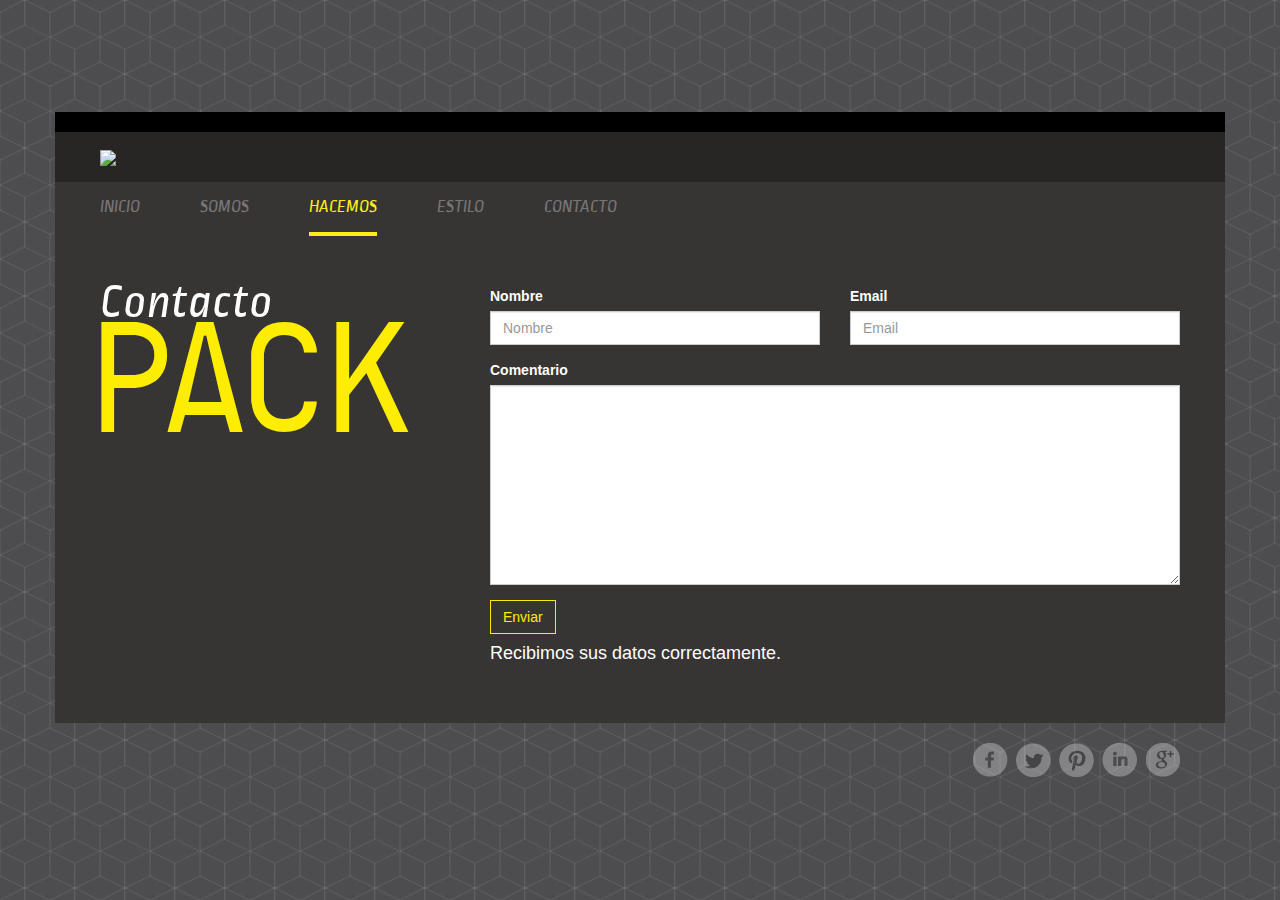
==== contacto.html @ 9d9bdc34 "ya el contacto" ====
<!DOCTYPE html>
<html>
<head>
  <title>Pack Arquitectura</title>
    <meta charset="utf-8">
    <meta http-equiv="X-UA-Compatible" content="IE=edge">
    <meta name="viewport" content="width=device-width, initial-scale=1">
    <!-- jQuery (necessary for Bootstrap's JavaScript plugins) -->
    <script src="https://ajax.googleapis.com/ajax/libs/jquery/1.11.3/jquery.min.js"></script>
    <!-- Include all compiled plugins (below), or include individual files as needed -->
    <script src="js/bootstrap.min.js"></script>
    <script src="js/isotope.pkgd.min.js"></script>

    <!-- Bootstrap -->
    <link href="css/bootstrap.min.css" rel="stylesheet">
    <link href="css/styles.css" rel="stylesheet">
    <link href="css/animate.css" rel="stylesheet">
    <link href="css/responsive.css" rel="stylesheet">
    <meta name="description" content="<%meta_description%>">
    <meta name="keywords" content="<%meta_keywords%>">
    <meta name="robots" content="<%meta_robots%>">
    <!-- HTML5 shim and Respond.js for IE8 support of HTML5 elements and media queries -->
    <!-- WARNING: Respond.js doesn't work if you view the page via file:// -->
    <!--[if lt IE 9]>
      <script src="https://oss.maxcdn.com/html5shiv/3.7.2/html5shiv.min.js"></script>
      <script src="https://oss.maxcdn.com/respond/1.4.2/respond.min.js"></script>
    <![endif]-->

    <script type="text/javascript" defer>
      $(document).ready(function() {
        //enviar el mail
        $('#enviar').click(function(){

            var nombre = $('#nombre').val();
            var email = $('#email').val();
            var mensaje = $('#comentario').val();
            $.post("enviar-datos.php", { nombre: nombre, email: email, mensaje: mensaje }).success(function(){
                $('.form-success').fadeIn('slow');
                $('.contact-content').slideToggle('slow');
            });
            $('.form-success').slideToggle('slow');
        });


        $('.load').fadeIn('slow');
         $('.logo-title h3').addClass('fadeInLeft').fadeIn('slow');
            setTimeout(function(){
              $('.logo-title h2').addClass('fadeInLeft').fadeIn('slow');
            }, 500); 
              
            $('.section-change').click(function(){
              $('.load').fadeIn();
            });
            $('.top').click(function(){
              $('.grid').fadeOut(function() {
                $('.load').fadeIn();
              });
            });
        setTimeout(function(){
          generatePortfolio();
        }, 100);       

        if ($('body').height() < $(window).height()) {
          $('body').height($(window).height());
        };

        $('.grid-item').hover(function() {
          var item = $(this).data('item');
            $('.item-'+item).addClass('show bounceIn');
          }, function() {
            var item = $(this).data('item');
            $('.item-'+item).removeClass('show bounceIn');
          });
      });

      function generatePortfolio(){
        
        var height = $('.1').height();
        $('.violeta').height(height);
        $('.verde').height(height);
        $('.verde2').height(height);
         // init Isotope
        var $grid = $('.grid').isotope({
          itemSelector: '.grid-item',
          layoutMode: 'masonry'
         
        });
        $('.grid').hide();
      
          // filter functions
        var filterFns = {
          // show if number is greater than 50
          numberGreaterThan50: function() {
            var number = $(this).find('.number').text();
            return parseInt( number, 10 ) > 50;
          },
          // show if name ends with -ium
          ium: function() {
            var name = $(this).find('.name').text();
            return name.match( /ium$/ );
          }
        };

        // bind filter button click
        $('#filters').on( 'click', '.button', function() {
          // $('.grid').hide(function() {
            
          // });
          $('.grid').css('visibility', 'visible');
          $('.load').fadeOut('slow', function() {
            $('.grid').fadeIn('slow');
          });
          
          
          


          var filterValue = $( this ).attr('data-filter');
          // use filterFn if matches value
          filterValue = filterFns[ filterValue ] || filterValue;
          $grid.isotope({ filter: filterValue });
        });

      }

    </script>
</head>
<body class="site">
  <div>
    <header class="container">
      <div class="row black"></div>
      <div class="row logo-header">
        <div class="col-md-12 padding45">
          <img src="http://placehold.it/120x60">
        </div>
      </div>
      <div class="row">
        <nav class="navbar navbar-default padding15">
          <div class="container-fluid">
            <!-- Brand and toggle get grouped for better mobile display -->
            <div class="navbar-header">
              <button type="button" class="navbar-toggle collapsed" data-toggle="collapse" data-target="#bs-example-navbar-collapse-1" aria-expanded="false">
                <span class="sr-only">Toggle navigation</span>
                <span class="icon-bar"></span>
                <span class="icon-bar"></span>
                <span class="icon-bar"></span>
              </button>
              <!-- <a class="navbar-brand hidden-sm hidden-md hidden-lg" href="#">Brand</a> -->
            </div>

            <!-- Collect the nav links, forms, and other content for toggling -->
            <div class="collapse navbar-collapse" id="bs-example-navbar-collapse-1">
              <ul class="nav navbar-nav">
                <li><a href="index.html" class="section-change" data-section="inicio">inicio</a></li>
                <li><a href="somos.html" class="section-change" data-section="somos">somos</a></li>
                <li class="active"><a href="hacemos.html" class="section-change" >hacemos</a></li>
                <li><a href="estilo.html" class="section-change" >estilo</a></li>
                <li><a href="#" class="section-change" >contacto</a></li>
              </ul>
       
             
            </div><!-- /.navbar-collapse -->
          </div><!-- /.container-fluid -->
        </nav>
      </div>  
    </header>
    <div class="container">
     
      <div class="load">
    
      <div id="hacemos-text" class="row">
        <div class="col-md-4 col-sm-4 titulo-contacto padding45 animated"><span>Contacto</span><br /><span>PACK</span></div>
        <div class="col-md-8 col-sm-7 padding45 animated">
          <div class="contact-content">
          <div class="row">
            <div class="col-md-6">
              <div class="form-group">
                <label for="nombre">Nombre</label>
                <input type="text" class="form-control" id="nombre" placeholder="Nombre">
              </div>
            </div>
            <div class="col-md-6">
               <div class="form-group">
                  <label for="email">Email</label>
                  <input type="email" class="form-control" id="email" placeholder="Email">
                </div>
            </div>
          </div>
          <div class="row">
            <div class="col-md-12">
            <label for="email">Comentario</label>
              <textarea class="form-control" name="comentario" style="min-height:200px;"></textarea>
              
            </div>
          </div>  
          <div class="row">
            <div class="col-md-12" style="margin-top:15px;">
             <a class="btn btn-default" href="javascript:void(0);" id="enviar">Enviar</a>
            </div>
          </div> 
          
         </div>
         <div class="form-success">
           <h4>Recibimos sus datos correctamente.</h4>
         </div>         
      </div>
      </div>
   
      </div>

     
    </div>
    <footer class="container">
      <div class="row">
        <div class="social col-md-12 padding45">
          <ul>
            <li><a href="" title="Facebook" target="_blank"a><img src="images/facebook-icon.png" /></a></li>
            <li><a href="" title="Twitter" target="_blank"a><img src="images/twitter-icon.png" /></a></li>
            <li><a href="" title="Pinterest" target="_blank"a><img src="images/pinterest-icon.png" /></a></li>
            <li><a href="" title="LinkedIn" target="_blank"a><img src="images/linkedin-icon.png" /></a></li>
            <li><a href="" title="Google+" target="_blank"a><img src="images/google-icon.png" /></a></li>
          </ul>
        </div> 
      </div>
    </footer>
  </div>
</body>
</html>
---- css/styles.css ----
/* FONTS */
@font-face {
    font-family: 'ropa_sansitalic';
    src: url('../fonts/ropasans-italic-webfont.eot');
    src: url('../fonts/ropasans-italic-webfont.eot?#iefix') format('embedded-opentype'),
         url('../fonts/ropasans-italic-webfont.woff2') format('woff2'),
         url('../fonts/ropasans-italic-webfont.woff') format('woff'),
         url('../fonts/ropasans-italic-webfont.ttf') format('truetype'),
         url('../fonts/ropasans-italic-webfont.svg#ropa_sansitalic') format('svg');
    font-weight: normal;
    font-style: normal;

}




@font-face {
    font-family: 'ropa_sansregular';
    src: url('../fonts/ropasans-regular-webfont.eot');
    src: url('../fonts/ropasans-regular-webfont.eot?#iefix') format('embedded-opentype'),
         url('../fonts/ropasans-regular-webfont.woff2') format('woff2'),
         url('../fonts/ropasans-regular-webfont.woff') format('woff'),
         url('../fonts/ropasans-regular-webfont.ttf') format('truetype'),
         url('../fonts/ropasans-regular-webfont.svg#ropa_sansregular') format('svg');
    font-weight: normal;
    font-style: normal;

}

@font-face {
    font-family: 'audimatbold';
    src: url('../fonts/audimat-bold-webfont.eot');
    src: url('../fonts/audimat-bold-webfont.eot?#iefix') format('embedded-opentype'),
         url('../fonts/audimat-bold-webfont.woff2') format('woff2'),
         url('../fonts/audimat-bold-webfont.woff') format('woff'),
         url('../fonts/audimat-bold-webfont.ttf') format('truetype'),
         url('../fonts/audimat-bold-webfont.svg#audimatbold') format('svg');
    font-weight: normal;
    font-style: normal;

}




@font-face {
    font-family: 'audimatbold_italic';
    src: url('../fonts/audimat-bolditalic-webfont.eot');
    src: url('../fonts/audimat-bolditalic-webfont.eot?#iefix') format('embedded-opentype'),
         url('../fonts/audimat-bolditalic-webfont.woff2') format('woff2'),
         url('../fonts/audimat-bolditalic-webfont.woff') format('woff'),
         url('../fonts/audimat-bolditalic-webfont.ttf') format('truetype'),
         url('../fonts/audimat-bolditalic-webfont.svg#audimatbold_italic') format('svg');
    font-weight: normal;
    font-style: normal;

}




@font-face {
    font-family: 'audimatitalic';
    src: url('../fonts/audimat-italic-webfont.eot');
    src: url('../fonts/audimat-italic-webfont.eot?#iefix') format('embedded-opentype'),
         url('../fonts/audimat-italic-webfont.woff2') format('woff2'),
         url('../fonts/audimat-italic-webfont.woff') format('woff'),
         url('../fonts/audimat-italic-webfont.ttf') format('truetype'),
         url('../fonts/audimat-italic-webfont.svg#audimatitalic') format('svg');
    font-weight: normal;
    font-style: normal;

}


@font-face {
    font-family: 'audimatregular';
    src: url('../fonts/audimat-regular-webfont.eot');
    src: url('../fonts/audimat-regular-webfont.eot?#iefix') format('embedded-opentype'),
         url('../fonts/audimat-regular-webfont.woff2') format('woff2'),
         url('../fonts/audimat-regular-webfont.woff') format('woff'),
         url('../fonts/audimat-regular-webfont.ttf') format('truetype'),
         url('../fonts/audimat-regular-webfont.svg#audimatregular') format('svg');
    font-weight: normal;
    font-style: normal;

}

.site {
  background: url(../images/trama.jpg);
  display: table;
  width: 100%;
}

.site > div {
  display: table-cell;
  vertical-align: middle;
}


.home{ 
  background: url(../images/home-background.jpg) no-repeat center center fixed; 
  -webkit-background-size: cover;
  -moz-background-size: cover;
  -o-background-size: cover;
  background-size: cover;
}

.black {
  background-color: #000;
  height: 20px;
}

.logo-header {
  background-color: #282624;
  padding: 15px 0;
}

.amarillo{
  /*background-color: rgba(252,237,24,0.8);*/
	background-color: rgba(251, 240, 84, 0.8);
	height: 500px;
	padding:0 50px;
  display: table;
  width: 100%;
}

.navbar-default .navbar-nav>li>a:focus, .navbar-default .navbar-nav>li>a:hover {
    color: #FCED18;
    transition: all 1s ease;
    background-color: transparent;
  

}
.amarillo > div {
  display: table-cell;
  vertical-align: middle;
}

.amarillo img {
  max-width: 55%;
}


.navbar-default{
  background-color: #373534;
  border:none;
  margin-bottom: 0;
  border-radius: 0;
}

.home .navbar-default{
	background-color: transparent;
	border:none;
	margin-top: 150px;
	margin-bottom: 0;
}

.navbar-default .navbar-nav>.active>a, .navbar-default .navbar-nav>.active>a:focus, .navbar-default .navbar-nav>.active>a:hover {
  color: #FCED18;
  border-bottom: 4px solid #FCED18;
  background-color: transparent;
}

.home .navbar-default .navbar-nav>.active>a, .navbar-default .navbar-nav>.active>a:focus, .navbar-default .navbar-nav>.active>a:hover {
  color: #555;
  border-bottom: 4px solid #FCED18;
  background-color: transparent;
}


.navbar-nav {
  margin-left: -30px;
}

.navbar-nav li a{

	color:#939597;
	font-size:1.3em;
	font-family: 'ropa_sansitalic';
	text-transform: uppercase;
}

.social{
  margin-top: 20px;
}
.social ul li{
  float: left;
  list-style: none;
  margin-left: 8px;
}
.social ul{
  float: right;
  padding: 0;

  
}

#team .col-sm-4 .col-md-12:first-child {
  height: 100%;
}

#team {
  font-family: 'ropa_sansregular';
  font-size: 1.4em;
  color: rgb(237, 237, 237);
}

#team .team-photo > div {
  margin: 0 -15px;
}

#team .team-photo img {
  width: 100%;
}

#team .padding45 {
  padding-top: 5px;
  padding-bottom: 5px;
}

#somos-text,
#estilo-text,
#hacemos-text {
  padding-top: 50px;
  padding-bottom: 50px;
}

#somos-text {
  background-color: #FFED00;
  color: #4A4949;
}

#estilo-text,
#hacemos-text {
  background-color: #373534;
  color: #FFFFFF;
}

#somos-text .col-md-4 span:first-child,
#estilo-text .col-md-4 span:first-child,
#hacemos-text .col-md-4 span:first-child,
.titulo-contacto span:first-child {
  font-family: 'ropa_sansitalic';
  font-size: 3.5em;
  line-height: 0.7em;
}

#somos-text .col-md-4 span:last-child,
#estilo-text .col-md-4 span:last-child,
#hacemos-text .col-md-4 span:last-child,
.titulo-contacto span:last-child {
  font-family: 'audimatregular';
  font-size: 11.5em;
  line-height: 0.7em;
  margin-left: -11px;
}

#estilo-text .col-md-4 span:last-child,
#hacemos-text .col-md-4 span:last-child,
.titulo-contacto span:last-child {
  color: #FFED00;
}

#somos-text .col-md-5,
#estilo-text .col-md-5,
#hacemos-text .col-md-5 {
  font-family: 'ropa_sansregular', Arial;
    padding-top: 30px;
}

#somos-text .col-md-5 span,
#estilo-text .col-md-5 span,
#hacemos-text .col-md-5 span {
  font-family: 'ropa_sansregular', Arial;
  font-size: 0.9em;
  line-height: 0.9em;
}


/* HACEMOS */

#filters{

  background-color: rgba(255,254,0,0.5);
  padding:10px 0;
  padding-left: 250px;
}

#filters button{
  background-color: transparent;;
  border: none;
  color: #fff;
  font-size: 1.3em;
  font-family: 'ropa_sansitalic';
  text-transform: uppercase;
  outline-width: 0;
  padding: 1px 15px;


}

.show{display: block;}
.hidden{display: block;}
.load-hide{
  height: 0;
  transition:all .5s ease;
}
.load{
  display: none;
  float: left;
}
.top {
    margin-top: 2px;
    position: absolute;
}
.grid{
min-height: 494px;
visibility: hidden;
}
.grid-item{
  width: 25%;
  background-color: #000;
}
.grid-item img {
  opacity: 1.0;
  transition:all .5s ease;
  filter: alpha(opacity=100);
}
.grid-item:hover img {
    opacity: 0.5;
    filter: alpha(opacity=40);
    transition:all .5s ease;
}
.violeta{
  background-color: #E61B7F;
}
.verde{
  background-color: #7FBB46;
}
.verde2{
  background-color: #264b39;
}
.box{
  display: none;
  border:1px solid #FFFE00;
  z-index: 500;
  position: absolute;
  margin-left: 20%;
  margin-right: 20%;
  width: 60%;
  margin-top: 10%;
  margin-bottom: 10%;
  height: 80%;
  padding:20px;

}

.box-text{
  color: #FFED00;
  font-size: 22px;
  font-family: 'ropa_sansregular';
  position: absolute;
  bottom: 20px;
  text-align: right;
  right: 20px;
}

.circle {
  border-radius: 50%;
  width: 10px;
  height: 10px; 
  background-color: #FFED00;
  float: right;
  /* width and height can be anything, as long as they're equal */
}

/*internas*/
.interna-img{
  height: 490px;
  overflow: hidden;
  
}
.noPadding{
  padding: 0;
}

.interna-content{
  background-color: #1E1A1C;
  padding:0 60px;
  display:block;
  height: 490px;
  font-family: 'ropa_sansregular';
  font-style: italic;
  position: relative;
}
.align-content{
  display:table-cell;

  vertical-align:middle; 
}
.interna h2{
  color: #FFED00;
  font-family: 'ropa_sansregular';
  font-size: 60px;
  margin-bottom: 0;
  margin-top: 0;
  font-size: 4.2em;
  line-height: 0.9em;
}
.interna h3{
  color: #ffffff;
  margin-top: 0;
  font-family: 'ropa_sansregular';
  font-size: 1.4em;
}

.interna .subtitle {
  font-size: 1.5em;
  color: #9D9C9C;
  margin-bottom: 5px;
  line-height: 1em!important;
}

.interna p{
   margin-top: 15px;
  color: #ffffff;
  font-size: 1em;
}
.interna p span{
  color: #FFED00;
}

.interna .actions{
  /*margin:30px 0px;*/
  position: absolute;
  right: 60px;
  bottom: 45px;
}

.logo{
  background-color: #1E1A1C;
  overflow: hidden;
  min-height: 228px;
}


.logo h2{
  font-size: 110px;
  margin-top: 0;
   font-family: 'audimatregular';
   text-transform: uppercase;
  margin-top: -18px;  
  color: #FFED00;
}
.logo h3{
  font-size: 50px;
   font-family: 'audimatregular';
  margin-bottom: 0;
  text-transform: uppercase;
  color: #fff;
}
.logo .col-md-4{
  padding: 30px;
}

.logo .texto{
  width: 80%;
  margin-top: 40px;
  font-size: 20px;
  color: #fff;
  font-family: 'ropa_sansregular';
  display: block;
}

.logo h2, .logo h3{
  display: none;
}

.subtitle{
  margin-top: 0!important;
}

.contacto, .load{
  width: 100%;
}
.contacto{
   background-color: #373534;

}

.form-control{
  border-radius: 0!important;

}
.form-control:focus {
    border-color: #555;
    outline: 0;
  
}

.btn{
  border-radius: 0;
  border:1px solid #FFED00;
  color: #FFED00;
  background-color: #373534;
}
---- css/responsive.css ----
@media(max-width:767px){
	.home .navbar-default {
		margin-top: 15px!important;
	}

	.amarillo{
		height: auto;
	}

	.site .navbar-nav li > a {
		padding-right: 30px;
		padding-left: 30px;
	}
	#filters{
	  background-color: rgba(255,254,0,0.5);
	  padding:10px;
	  
	}
	.grid-item{
	  width: 50%;
	}
	.interna-content{
	  padding:0 15px;
	}
	.interna-img{
	  height: 300px;
	}
	.texto {
		width: 100%!important;
		margin-top: 0px!important;
		padding-bottom: 40px;
	}

	.interna-content{
	  padding-top: 40px;
	  padding-bottom: 50px;
	  height: auto;
	}

}
@media(max-width:420px){
	.grid-item{
		width: 100%;
	}
	.texto {
		width: 100%!important;
		margin-top: 0px!important;
		padding-bottom: 40px;
	}

}
@media(min-width:768px){
	body {
		font-size: 10px!important;
	}
/*.interna h2{
	  font-size: 30px;

	}
	.interna h3{
	  font-size: 20px;
	}*/
	.padding45 {
	  padding-left: 45px;
	  padding-right: 45px;
	}

	.padding30 {
	  padding-left: 30px;
	  padding-right: 30px;
	}

	.padding15 {
		padding-left: 15px;
	  padding-right: 15px;
	}

	.navbar-nav li a {
		padding-left: 0;
		padding-right: 0;
		margin-left: 30px;
		margin-right: 30px;
	}

	.navbar-nav li a:first-child {
		margin-left: 30px;
	}

	.home .navbar-nav li a {
		padding-left: 15px;
		padding-right: 15px;
		margin-left: 15px;
		margin-right: 15px;
	}

	.home .navbar-nav li a:first-child {
		margin-left: 0;
	}

	#somos-text .col-md-5 {
		padding-right: 15px;
	}

	.interna-content{
	  display: table;
	  height: 316.2px;
	}

	.interna-img {
		height: 316.2px;
	}
}
@media(min-width:992px){
	body {
		font-size: 12px!important;
	}
	/*.interna h2{
	  font-size: 60px;

	}
	.interna h3{
	  font-size: 24px;
	}*/

	.interna-content,
	.interna-img{
	  height: 409px;
	}
}
@media(min-width:1200px){
	body {
		font-size: 14px!important;
	}

	.interna-content,
	.interna-img{
	  height: 490px;
	}
}
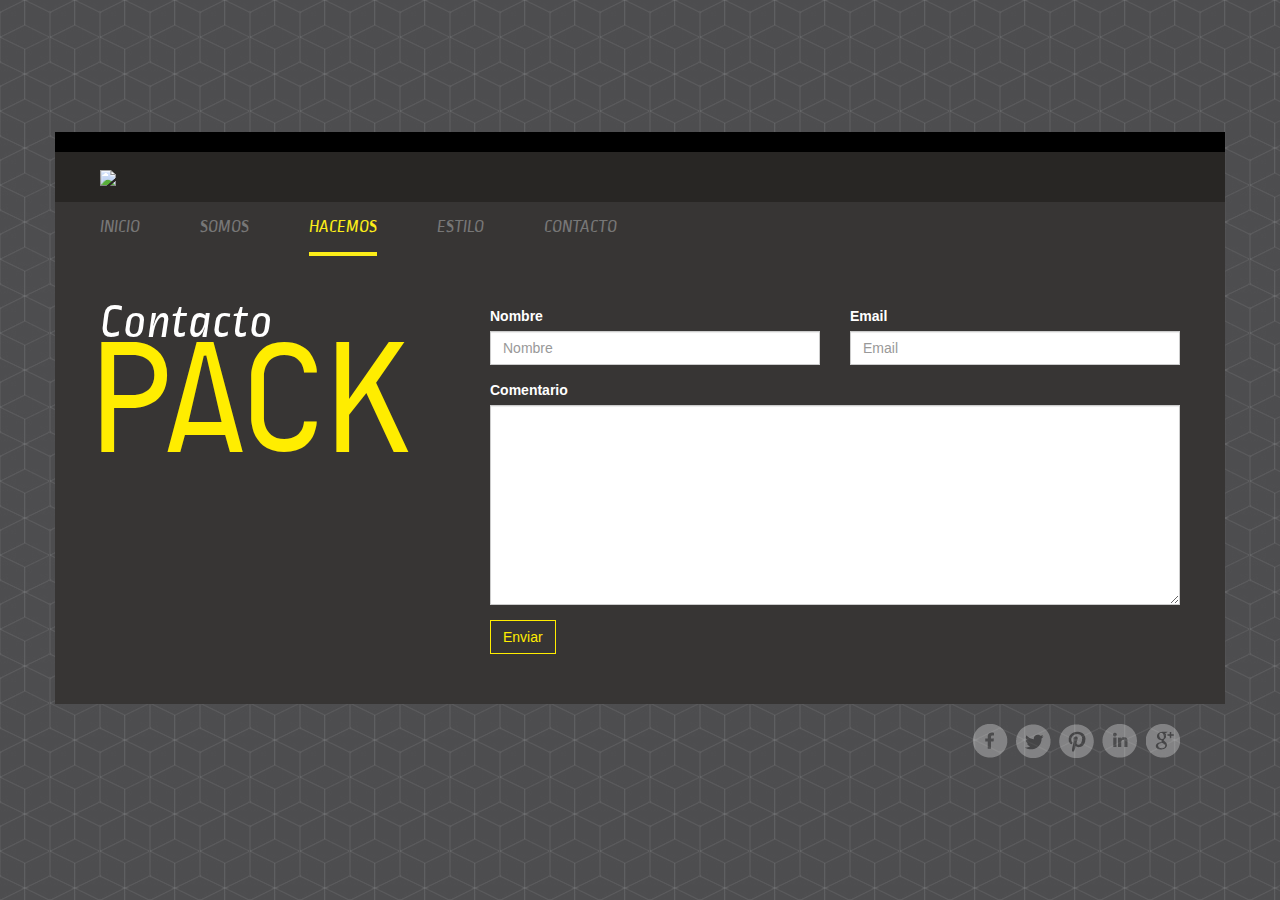
==== commit 6b475ae4: "listoo el contacto" ====
--- a/contacto.html
+++ b/contacto.html
@@ -30,15 +30,22 @@
       $(document).ready(function() {
         //enviar el mail
         $('#enviar').click(function(){
-
+        if($("form")[0].checkValidity()) {
             var nombre = $('#nombre').val();
             var email = $('#email').val();
             var mensaje = $('#comentario').val();
             $.post("enviar-datos.php", { nombre: nombre, email: email, mensaje: mensaje }).success(function(){
+                $('.error').hide();
                 $('.form-success').fadeIn('slow');
                 $('.contact-content').slideToggle('slow');
             });
             $('.form-success').slideToggle('slow');
+             setTimeout(function(){
+                  $('.form-success').slideToggle('slow');
+                }, 2500);
+           }else{
+            $('.error').show();
+           }
         });
 
 
@@ -155,7 +162,7 @@
                 <li><a href="somos.html" class="section-change" data-section="somos">somos</a></li>
                 <li class="active"><a href="hacemos.html" class="section-change" >hacemos</a></li>
                 <li><a href="estilo.html" class="section-change" >estilo</a></li>
-                <li><a href="#" class="section-change" >contacto</a></li>
+                <li><a href="contacto.html" class="section-change" >contacto</a></li>
               </ul>
        
              
@@ -172,25 +179,28 @@
         <div class="col-md-4 col-sm-4 titulo-contacto padding45 animated"><span>Contacto</span><br /><span>PACK</span></div>
         <div class="col-md-8 col-sm-7 padding45 animated">
           <div class="contact-content">
+          <form>
           <div class="row">
             <div class="col-md-6">
               <div class="form-group">
                 <label for="nombre">Nombre</label>
-                <input type="text" class="form-control" id="nombre" placeholder="Nombre">
+                <input type="text" class="form-control" id="nombre" placeholder="Nombre" required>
+                <label class="error">Este campo es requerido.</label>
               </div>
             </div>
             <div class="col-md-6">
                <div class="form-group">
                   <label for="email">Email</label>
-                  <input type="email" class="form-control" id="email" placeholder="Email">
+                  <input type="text" class="form-control" id="email" placeholder="Email" required>
+                  <label class="error">Este campo es requerido.</label>
                 </div>
             </div>
           </div>
           <div class="row">
             <div class="col-md-12">
             <label for="email">Comentario</label>
-              <textarea class="form-control" name="comentario" style="min-height:200px;"></textarea>
-              
+              <textarea class="form-control" name="comentario" style="min-height:200px;" required></textarea>
+              <label class="error">Este campo es requerido.</label>
             </div>
           </div>  
           <div class="row">
@@ -198,9 +208,9 @@
              <a class="btn btn-default" href="javascript:void(0);" id="enviar">Enviar</a>
             </div>
           </div> 
-          
+          </form>
          </div>
-         <div class="form-success">
+         <div class="form-success" style="display:none;">
            <h4>Recibimos sus datos correctamente.</h4>
          </div>         
       </div>
--- a/css/styles.css
+++ b/css/styles.css
@@ -505,4 +505,21 @@
   border:1px solid #FFED00;
   color: #FFED00;
   background-color: #373534;
+}
+
+.contact-content{
+  display: block;
+}
+.form-success{
+   border:1px solid #FFED00;
+   padding:15px;
+   text-align: center;
+   margin-top: 15px;
+}
+
+.error{
+  display: none;
+  font-size: 11px;
+  font-style: italic;
+  font-weight: normal;
 }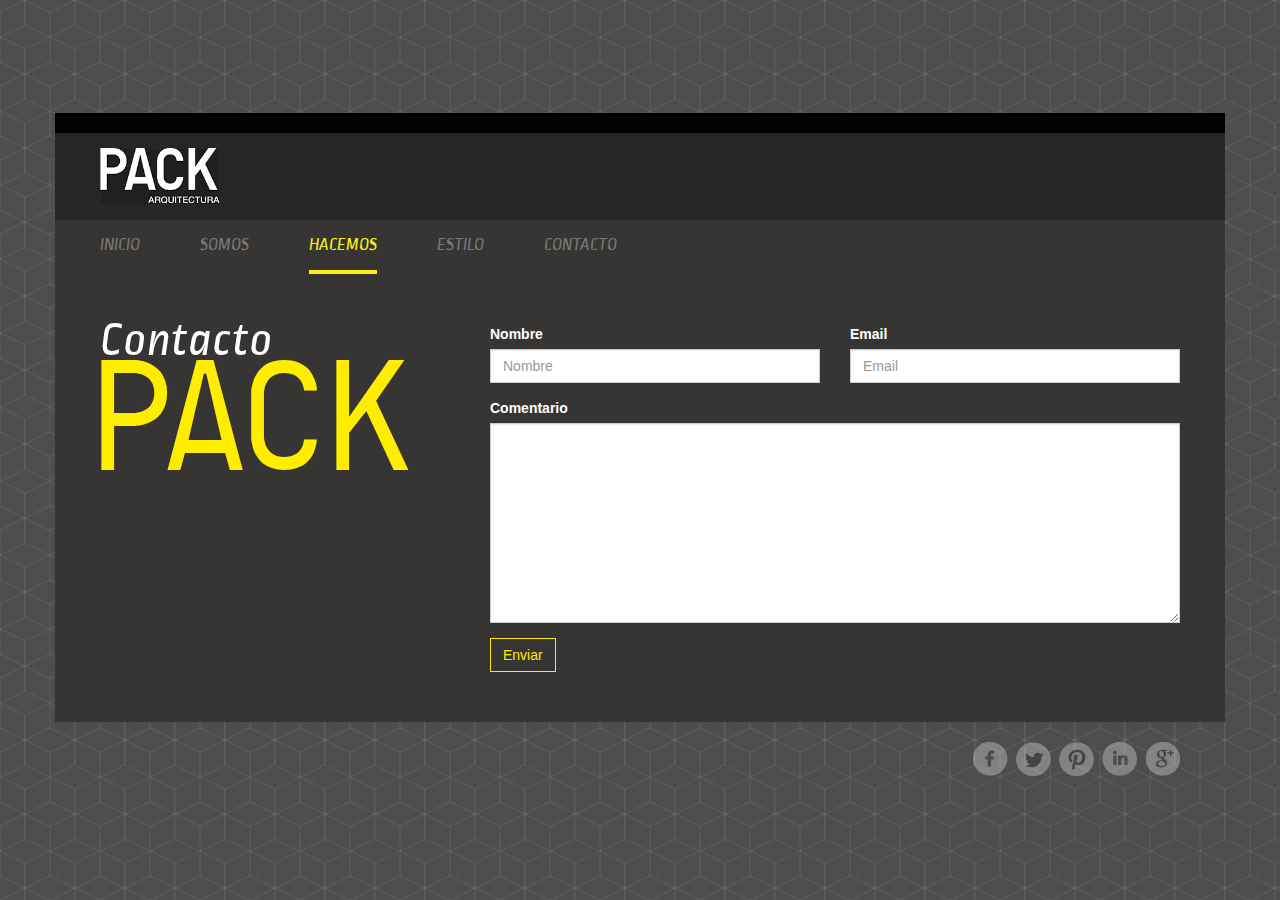
==== commit d9c1b4e4: "Logo nav" ====
--- a/contacto.html
+++ b/contacto.html
@@ -138,7 +138,7 @@
       <div class="row black"></div>
       <div class="row logo-header">
         <div class="col-md-12 padding45">
-          <img src="http://placehold.it/120x60">
+          <img class="logo-nav" src="images/logo-nav.jpg">
         </div>
       </div>
       <div class="row">
--- a/css/styles.css
+++ b/css/styles.css
@@ -482,6 +482,36 @@
   margin-top: 0!important;
 }
 
+.carousel-control .glyphicon-chevron-left, .carousel-control .glyphicon-chevron-right, .carousel-control .icon-next, .carousel-control .icon-prev {
+  font-size: 1em!important;
+}
+
+.carousel-control {
+  bottom: 40px;
+  top: auto;
+  
+}
+
+.carousel-control.right {
+  right: 0;
+  left: auto;
+}
+
+.carousel-control.left {
+  right: 70px;
+  left: auto;
+}
+
+.carousel-control.mid {
+  bottom: 25px;
+  right: 35px;
+  left: auto;
+  font-family: 'audimatregular';
+}
+
+.current {
+  color: #FFED00;
+}
 .contacto, .load{
   width: 100%;
 }
@@ -522,4 +552,8 @@
   font-size: 11px;
   font-style: italic;
   font-weight: normal;
+}
+
+.logo-nav {
+  max-width: 120px;
 }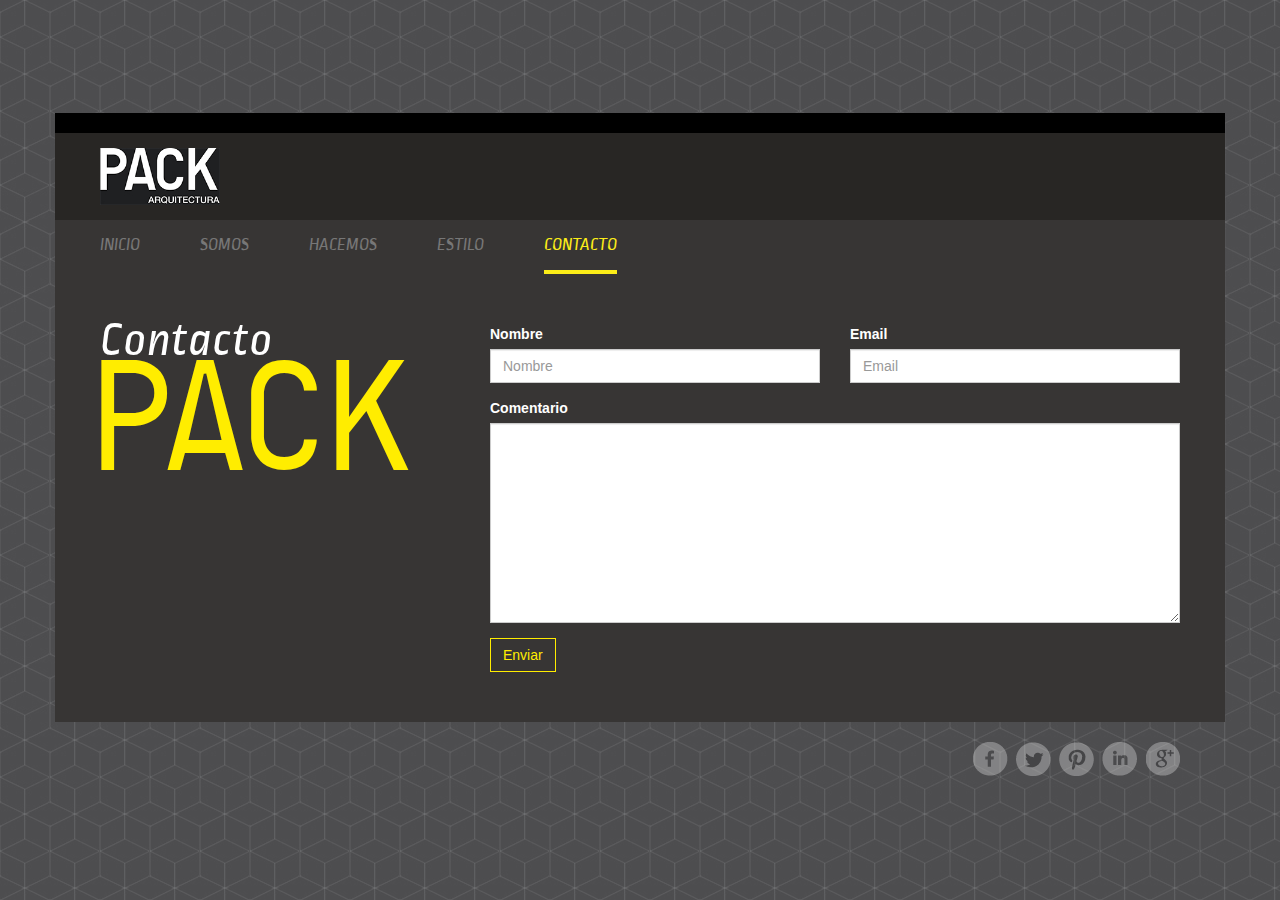
==== commit b270357c: "Links nav corregidos" ====
--- a/contacto.html
+++ b/contacto.html
@@ -160,9 +160,9 @@
               <ul class="nav navbar-nav">
                 <li><a href="index.html" class="section-change" data-section="inicio">inicio</a></li>
                 <li><a href="somos.html" class="section-change" data-section="somos">somos</a></li>
-                <li class="active"><a href="hacemos.html" class="section-change" >hacemos</a></li>
+                <li><a href="hacemos.html" class="section-change" >hacemos</a></li>
                 <li><a href="estilo.html" class="section-change" >estilo</a></li>
-                <li><a href="contacto.html" class="section-change" >contacto</a></li>
+                <li class="active"><a href="contacto.html" class="section-change" >contacto</a></li>
               </ul>
        
              
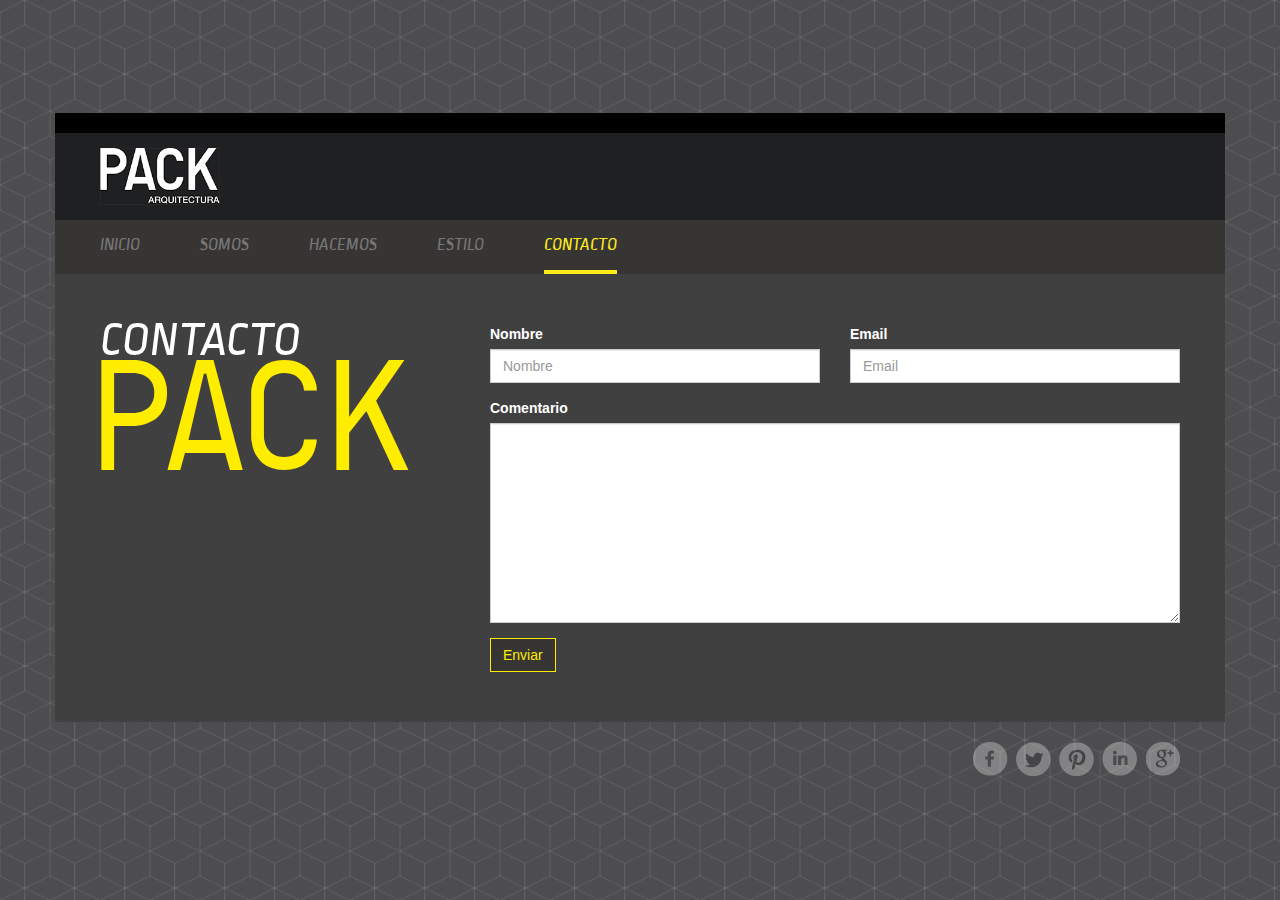
==== commit 1e2a9a7f: "Arreglados cambios" ====
--- a/contacto.html
+++ b/contacto.html
@@ -175,8 +175,8 @@
      
       <div class="load">
     
-      <div id="hacemos-text" class="row">
-        <div class="col-md-4 col-sm-4 titulo-contacto padding45 animated"><span>Contacto</span><br /><span>PACK</span></div>
+      <div id="contacto-text" class="row">
+        <div class="col-md-4 col-sm-4 titulo-contacto padding45 animated"><span>CONTACTO</span><br /><span>PACK</span></div>
         <div class="col-md-8 col-sm-7 padding45 animated">
           <div class="contact-content">
           <form>
--- a/css/styles.css
+++ b/css/styles.css
@@ -113,7 +113,7 @@
 }
 
 .logo-header {
-  background-color: #282624;
+  background-color: #1F2022;
   padding: 15px 0;
 }
 
@@ -126,6 +126,11 @@
   width: 100%;
 }
 
+.amarillo > div {
+  padding-top:50px;
+  padding-bottom:50px;
+}
+
 .navbar-default .navbar-nav>li>a:focus, .navbar-default .navbar-nav>li>a:hover {
     color: #FCED18;
     transition: all 1s ease;
@@ -136,6 +141,8 @@
 .amarillo > div {
   display: table-cell;
   vertical-align: middle;
+  padding-top:50px!important;
+  padding-bottom:50px!important;
 }
 
 .amarillo img {
@@ -205,10 +212,58 @@
   font-family: 'ropa_sansregular';
   font-size: 1.4em;
   color: rgb(237, 237, 237);
+  cursor: pointer;
+}
+
+#team > div {
+  background-color: #000;
+}
+
+#team > .active-block .team-photo > div > div {
+  background-color: rgba(255, 237, 0,0.85)!important;
+}
+
+#team > .active-block .team-photo > div > div {
+  -webkit-transition: all 0.8s;
+  -moz-transition: all 0.8s;
+  transition: all 0.8s;
+}
+
+#team > div .team-photo > div > div {
+  background-color: rgba(128,130,133,0.85);
+}
+
+#team > div:first-child .team-photo > div > div,
+#team > div:last-child .team-photo > div > div {
+  background-color: rgba(85,88,90,0.85);
+}
+
+#team > .team-photo img {
+  opacity: 0.3;
+}
+
+#team > .inactive-block .team-photo img {
+  opacity: 0.3;
+}
+
+#team > .inactive-block .team-photo img {
+  -webkit-transition:  0.8s;
+  -moz-transition:  0.8s;
+  transition:  0.8s;
+  -webkit-transition: all 0.8s;
+  -moz-transition: all 0.8s;
+  transition: all 0.8s;
 }
 
 #team .team-photo > div {
   margin: 0 -15px;
+  position: relative;
+}
+
+#team .team-photo > div > div {
+  position: absolute;
+  bottom: 0px;
+  width: 100%;
 }
 
 #team .team-photo img {
@@ -222,9 +277,18 @@
 
 #somos-text,
 #estilo-text,
-#hacemos-text {
+#hacemos-text,
+#contacto-text,
+#aguirre,
+#campodonico,
+#savid {
   padding-top: 50px;
   padding-bottom: 50px;
+}
+
+#contacto-text {
+  background-color: #404040;
+  color: #FFFFFF;
 }
 
 #somos-text {
@@ -233,7 +297,10 @@
 }
 
 #estilo-text,
-#hacemos-text {
+#hacemos-text,
+#aguirre,
+#campodonico,
+#savid {
   background-color: #373534;
   color: #FFFFFF;
 }
@@ -241,7 +308,8 @@
 #somos-text .col-md-4 span:first-child,
 #estilo-text .col-md-4 span:first-child,
 #hacemos-text .col-md-4 span:first-child,
-.titulo-contacto span:first-child {
+.titulo-contacto span:first-child,
+.arq {
   font-family: 'ropa_sansitalic';
   font-size: 3.5em;
   line-height: 0.7em;
@@ -257,6 +325,30 @@
   margin-left: -11px;
 }
 
+.nombre {
+  color: #FFF100;
+}
+
+.apellido,
+.apellido-campo {
+  color: #919396;
+}
+
+.nombre,
+.apellido {
+  font-family: 'audimatregular';
+  font-size: 5.75em;
+  line-height: 0.7em;
+  margin-left: -6px;
+}
+
+.apellido-campo {
+  font-family: 'audimatregular';
+  font-size: 4em;
+  line-height: 0.7em;
+  margin-left: -4px;
+}
+
 #estilo-text .col-md-4 span:last-child,
 #hacemos-text .col-md-4 span:last-child,
 .titulo-contacto span:last-child {
@@ -265,17 +357,29 @@
 
 #somos-text .col-md-5,
 #estilo-text .col-md-5,
-#hacemos-text .col-md-5 {
+#hacemos-text .col-md-5,
+#aguirre .cv-text,
+#campodonico .cv-text,
+#savid .cv-text {
   font-family: 'ropa_sansregular', Arial;
-    padding-top: 30px;
+  /*padding-top: 30px;*/
 }
 
 #somos-text .col-md-5 span,
 #estilo-text .col-md-5 span,
-#hacemos-text .col-md-5 span {
+#hacemos-text .col-md-5 span,
+#aguirre .cv-text span,
+#campodonico .cv-text span,
+#savid .cv-text span {
   font-family: 'ropa_sansregular', Arial;
-  font-size: 0.9em;
-  line-height: 0.9em;
+  font-size: 0.95em;
+  line-height: 0.95em;
+}
+
+#aguirre,
+#campodonico,
+#savid {
+  display: none;
 }
 
 
@@ -308,7 +412,7 @@
   transition:all .5s ease;
 }
 .load{
-  display: none;
+  /*display: none;*/
   float: left;
 }
 .top {
@@ -317,7 +421,7 @@
 }
 .grid{
 min-height: 494px;
-visibility: hidden;
+/*visibility: hidden;*/
 }
 .grid-item{
   width: 25%;
@@ -344,23 +448,24 @@
 }
 .box{
   display: none;
-  border:1px solid #FFFE00;
+  border:1px solid #939597;
   z-index: 500;
   position: absolute;
-  margin-left: 20%;
-  margin-right: 20%;
-  width: 60%;
-  margin-top: 10%;
+  margin-left: 15%;
+  margin-right: 15%;
+  width: 70%;
+  margin-top: 11%;
   margin-bottom: 10%;
-  height: 80%;
+  height: 75%;
   padding:20px;
 
 }
 
 .box-text{
-  color: #FFED00;
-  font-size: 22px;
-  font-family: 'ropa_sansregular';
+  color: #939597;
+  font-size: 1.4em;
+  line-height: 1em;
+  font-family: 'ropa_sansitalic';
   position: absolute;
   bottom: 20px;
   text-align: right;
@@ -371,7 +476,7 @@
   border-radius: 50%;
   width: 10px;
   height: 10px; 
-  background-color: #FFED00;
+  background-color: #939597;
   float: right;
   /* width and height can be anything, as long as they're equal */
 }
@@ -391,8 +496,7 @@
   padding:0 60px;
   display:block;
   height: 490px;
-  font-family: 'ropa_sansregular';
-  font-style: italic;
+  font-family: 'ropa_sansitalic';
   position: relative;
 }
 .align-content{
@@ -402,7 +506,7 @@
 }
 .interna h2{
   color: #FFED00;
-  font-family: 'ropa_sansregular';
+  font-family: 'ropa_sansitalic';
   font-size: 60px;
   margin-bottom: 0;
   margin-top: 0;
@@ -412,7 +516,7 @@
 .interna h3{
   color: #ffffff;
   margin-top: 0;
-  font-family: 'ropa_sansregular';
+  font-family: 'ropa_sansitalic';
   font-size: 1.4em;
 }
 
@@ -487,24 +591,26 @@
 }
 
 .carousel-control {
-  bottom: 40px;
+  bottom: 25px;
   top: auto;
-  
+  background: none;
+  background-image: none!important;
+  width: auto;
 }
 
 .carousel-control.right {
-  right: 0;
+  right: 25px;
   left: auto;
 }
 
 .carousel-control.left {
-  right: 70px;
+  right: 100px;
   left: auto;
 }
 
 .carousel-control.mid {
-  bottom: 25px;
-  right: 35px;
+  bottom: 26px;
+  right: 50px;
   left: auto;
   font-family: 'audimatregular';
 }
@@ -556,4 +662,8 @@
 
 .logo-nav {
   max-width: 120px;
+}
+
+#hacemos {
+  visibility: hidden;
 }--- a/css/responsive.css
+++ b/css/responsive.css
@@ -35,6 +35,11 @@
 	  padding-top: 40px;
 	  padding-bottom: 50px;
 	  height: auto;
+	}
+
+	.padding15-xs {
+		padding-right: 15px;
+		padding-left: 15px;
 	}
 
 }
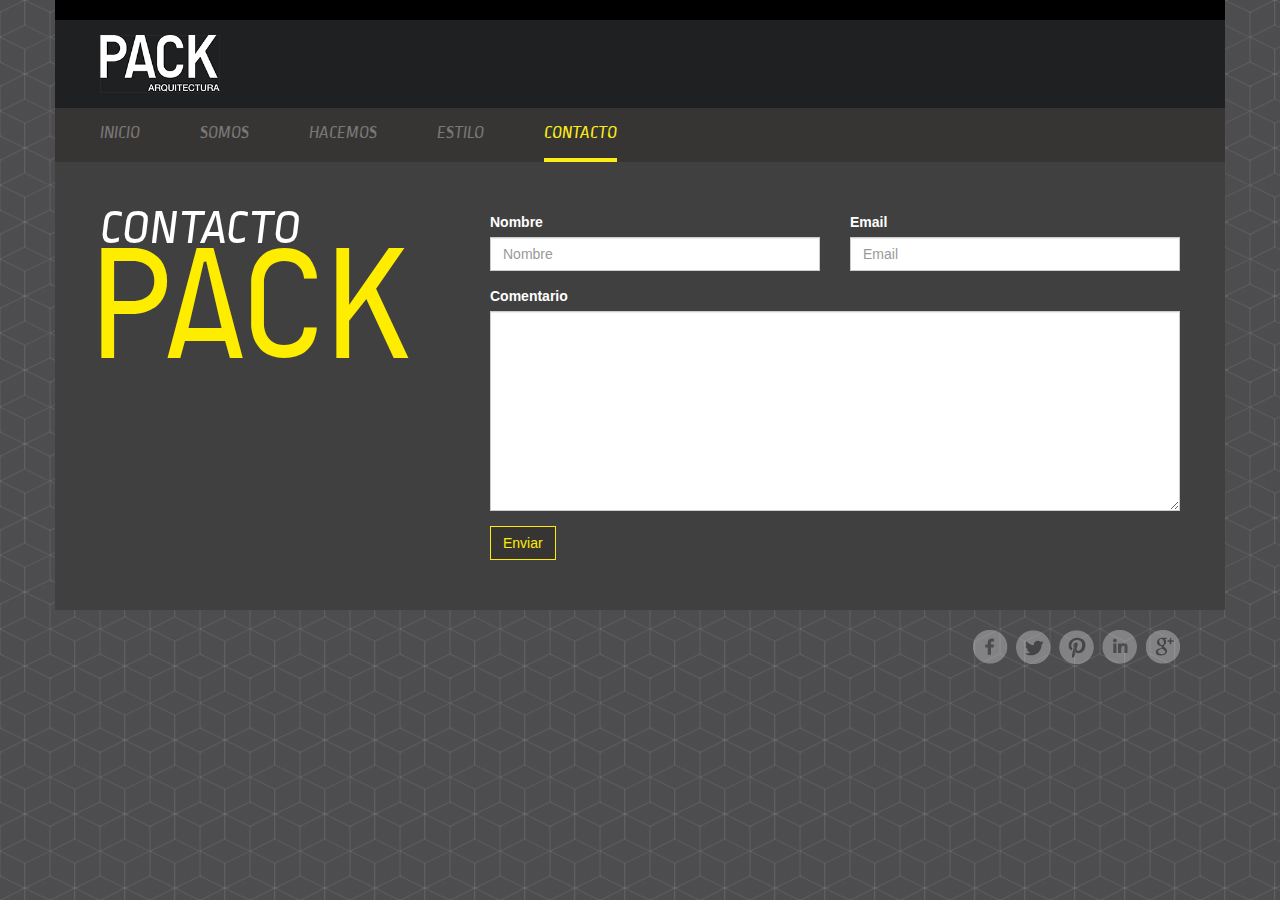
==== commit 06454fba: "Aplico cambios 1 a 4" ====
--- a/contacto.html
+++ b/contacto.html
@@ -67,9 +67,7 @@
           generatePortfolio();
         }, 100);       
 
-        if ($('body').height() < $(window).height()) {
-          $('body').height($(window).height());
-        };
+        
 
         $('.grid-item').hover(function() {
           var item = $(this).data('item');
--- a/css/styles.css
+++ b/css/styles.css
@@ -100,7 +100,7 @@
 
 
 .home{ 
-  background: url(../images/home-background.jpg) no-repeat center center fixed; 
+  /*background: url(../images/home-background.jpg) no-repeat center center fixed; */
   -webkit-background-size: cover;
   -moz-background-size: cover;
   -o-background-size: cover;
@@ -451,12 +451,12 @@
   border:1px solid #939597;
   z-index: 500;
   position: absolute;
-  margin-left: 15%;
-  margin-right: 15%;
-  width: 70%;
-  margin-top: 11%;
+  margin-left: 18%;
+  margin-right: 18%;
+  width: 64%;
+  margin-top: 10%;
   margin-bottom: 10%;
-  height: 75%;
+  height: 76%;
   padding:20px;
 
 }
